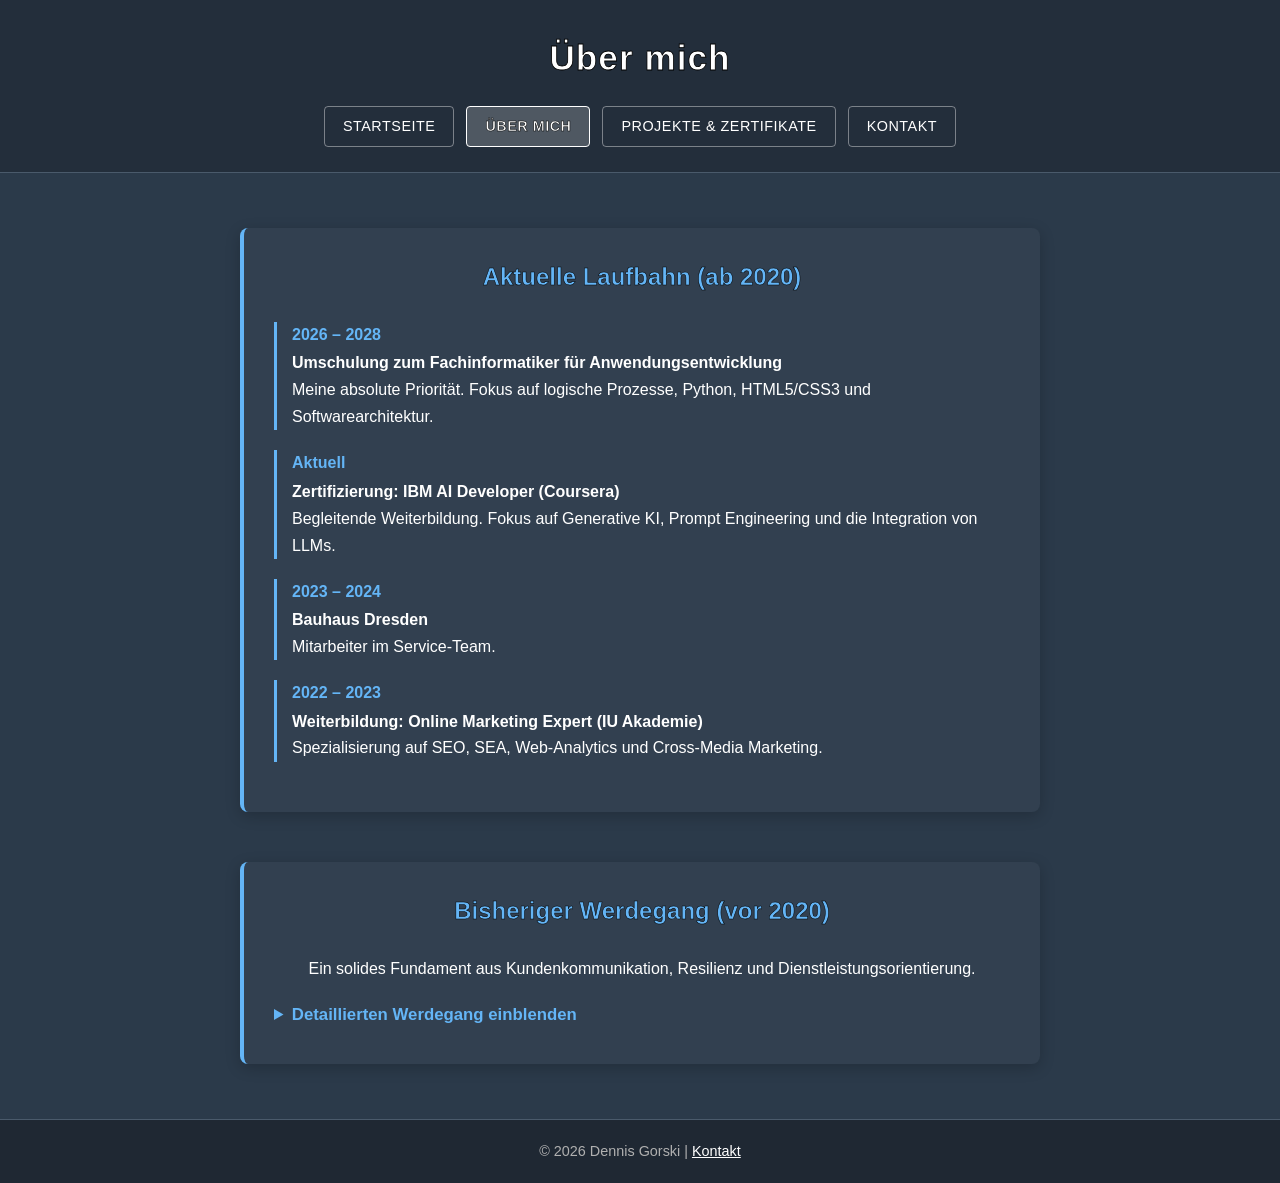
==== about.html @ ba8da116 "Initiales Deployment: Portfolio HTML, CSS und Zertifikate." ====
<!DOCTYPE html>
<html lang="de">
<head>
    <meta charset="UTF-8">
    <meta name="viewport" content="width=device-width, initial-scale=1.0">
    <title>Über mich - Dennis Gorski</title>
    <link rel="stylesheet" href="Stylesheets/Stylesheet-Portfolio.css">
</head>
<body>

    <header>
        <h1>Über mich</h1>
        <nav>
            <a href="index.html">Startseite</a>
            <a href="about.html" class="aktiv">Über mich</a>
            <a href="projekte.html">Projekte & Zertifikate</a>
            <a href="kontakt.html">Kontakt</a>
        </nav>
    </header>

    <main>
        <section id="aktuelles" class="content-box">
            <h2>Aktuelle Laufbahn (ab 2020)</h2>
            <div class="timeline">
                <div class="timeline-item">
                    <span class="zeitraum">2026 – 2028</span>
                    <div class="timeline-content">
                        <strong>Umschulung zum Fachinformatiker für Anwendungsentwicklung</strong>
                        <p>Meine absolute Priorität. Fokus auf logische Prozesse, Python, HTML5/CSS3 und Softwarearchitektur.</p>
                    </div>
                </div>

                <div class="timeline-item">
                    <span class="zeitraum">Aktuell</span>
                    <div class="timeline-content">
                        <strong>Zertifizierung: IBM AI Developer (Coursera)</strong>
                        <p>Begleitende Weiterbildung. Fokus auf Generative KI, Prompt Engineering und die Integration von LLMs.</p>
                    </div>
                </div>

                <div class="timeline-item">
                    <span class="zeitraum">2023 – 2024</span>
                    <div class="timeline-content">
                        <strong>Bauhaus Dresden</strong>
                        <p>Mitarbeiter im Service-Team.</p>
                    </div>
                </div>

                <div class="timeline-item">
                    <span class="zeitraum">2022 – 2023</span>
                    <div class="timeline-content">
                        <strong>Weiterbildung: Online Marketing Expert (IU Akademie)</strong>
                        <p>Spezialisierung auf SEO, SEA, Web-Analytics und Cross-Media Marketing.</p>
                    </div>
                </div>
            </div>
        </section>

        <section id="vergangenes" class="content-box">
            <h2>Bisheriger Werdegang (vor 2020)</h2>
            <p class="fokus-text">
                Ein solides Fundament aus Kundenkommunikation, Resilienz und Dienstleistungsorientierung.
            </p>
            
            <details style="cursor: pointer; padding: 5px 0;">
                <summary style="font-weight: 600; color: #64b5f6; font-size: 1.05rem;">Detaillierten Werdegang einblenden</summary>
                
                <div class="timeline" style="margin-top: 20px;">
                    <div class="timeline-item">
                        <span class="zeitraum">2004 – 2022</span>
                        <div class="timeline-content">
                            <strong>Freier Handelsvertreter & Ernährungsberater</strong>
                            <p>Vertrieb von Weinen (<a href="https://www.tastevin.de/" target="_blank" rel="noopener">Tastevin</a>), Unterhaltungselektronik und Dienstleistungen und Winterdienst auf Bereitschaft im Auftrag der Firma Wenzel Berlin-Spandau. Ergänzend dazu theoretische Qualifikation als Ernährungsberater.</p>
                        </div>
                    </div>

                    <div class="timeline-item">
                        <span class="zeitraum">2000 – 2004</span>
                        <div class="timeline-content">
                            <strong>Gastronomie & Ausbildung</strong>
                            <p>Ein halbes Berufsvorbereitendes Jahr im Jugendaufbauwerk Berlin-Spandau, gefolgt von einer Ausbildung zum Koch im Restaurant Cosmos (KiezKüchen gGmbH) in Berlin-Mitte.</p>
                        </div>
                    </div>
                </div>
            </details>
        </section>
    </main>

    <footer>
        <p>&copy; 2026 Dennis Gorski | <a href="kontakt.html">Kontakt</a></p>
    </footer>

</body>
</html>
---- Stylesheets/Stylesheet-Portfolio.css ----
* {
    box-sizing: border-box;
    margin: 0;
    padding: 0;
}

/* Base & Scrollbar */
html {
    scroll-behavior: smooth;
    overflow-y: scroll; /* Fix: Layout shift */
    scrollbar-width: thin; 
    scrollbar-color: rgba(255, 255, 255, 0.1) transparent; 
}

::-webkit-scrollbar {
    width: 6px; 
}

::-webkit-scrollbar-track {
    background: transparent; 
}

::-webkit-scrollbar-thumb {
    background-color: rgba(255, 255, 255, 0.15); 
    border-radius: 10px;
}

::-webkit-scrollbar-thumb:hover {
    background-color: rgba(255, 255, 255, 0.3); 
}

body {
    font-family: 'Segoe UI', Tahoma, Geneva, Verdana, sans-serif;
    line-height: 1.6;
    background-color: #2b3a4a;
    color: #ffffff;
    display: flex;
    flex-direction: column;
    min-height: 100vh; /* Sticky Footer */
}

/* Header & Navigation */
header {
    display: flex;
    flex-direction: column;
    align-items: center;    
    justify-content: center;
    text-align: center;
    padding: 30px 20px 25px;
    background-color: #232e3b;
    border-bottom: 1px solid #4a5a6b;
}

header h1 {
    font-size: 2.2rem;
    margin-bottom: 20px;
    color: #ffffff;
    font-family: 'Segoe UI', Tahoma, Geneva, Verdana, sans-serif;
    -webkit-text-stroke: 0.8px black; 
    letter-spacing: 1px;
}

nav {
    display: flex;
    justify-content: center;
    align-items: center;
    gap: 12px;
    flex-wrap: wrap;
    width: 100%;
    max-width: 800px;
    margin: 0 auto;
}

nav a {
    display: inline-block;
    padding: 8px 18px;
    color: #ffffff;
    text-decoration: none;
    border: 1px solid rgba(255, 255, 255, 0.4);
    border-radius: 4px;
    transition: all 0.3s ease;
    font-size: 0.9rem;
    text-transform: uppercase;
    letter-spacing: 0.5px;
    text-align: center;
}

nav a:hover {
    background-color: rgba(255, 255, 255, 0.15);
    border-color: #ffffff;
}

nav a.aktiv {
    border-color: #ffffff;
    background-color: rgba(255, 255, 255, 0.2);
    font-weight: bold;
    -webkit-text-stroke: 0.5px black;
}

/* Profile Image */
.profilbild-container {
    display: flex;
    justify-content: center;
    align-items: center;
    margin: 25px auto 15px auto;
    width: 100%;
}

main img, 
.profilbild {
    width: 180px;            
    height: 180px;           
    object-fit: cover;       /* Aspect ratio fix */
    border-radius: 50%;      
    border: 3px solid rgba(255, 255, 255, 0.8);
    box-shadow: 0 4px 15px rgba(0, 0, 0, 0.4);
    display: block;
    margin: 20px auto;       
    transition: transform 0.3s ease, border-color 0.3s ease;
}

.profilbild:hover {
    transform: scale(1.04);
    border-color: #ffffff;
}

/* Main Layout */
main {
    flex: 1;
    max-width: 900px;
    width: 90%;
    margin: 0 auto; 
    padding: 30px 20px;
    display: flex;
    flex-direction: column;
    align-items: center;
    text-align: center;
}

section {
    width: 100%;
    margin-bottom: 30px;
}

main h1, main h2, main h3 {
    margin-bottom: 20px;
    text-align: center;
    -webkit-text-stroke: 0.5px black;
}

main p {
    margin-bottom: 15px;
    line-height: 1.7;
}

main a {
    color: #64b5f6;          
    text-decoration: none;
    font-weight: 500;
}

main a:hover {
    color: #ffffff;
    text-decoration: underline;
}

strong {
    display: inline;
}

/* Content Boxes */
.content-box {
    background-color: rgba(255, 255, 255, 0.03); 
    border-radius: 8px; 
    padding: 30px;
    margin: 25px auto;
    max-width: 800px; 
    text-align: left; /* Overrides main center */
    box-shadow: 0 4px 15px rgba(0, 0, 0, 0.2); 
    border-left: 4px solid #64b5f6; 
}

.content-box h2 {
    text-align: center; 
    color: #64b5f6; 
    margin-bottom: 25px;
}

.content-box > p {
    text-align: center;
}

/* Global Lists */
ul {
    list-style: none; 
    padding: 0;       
    margin: 15px 0;
}

ul li {
    margin-bottom: 8px;
    text-align: center;
}

/* Tables */
.tabellen-container {
    width: 100%;
    overflow-x: auto; 
    margin: 20px auto;
}

table {
    width: 100%;
    border-collapse: collapse;
    min-width: 500px;
    margin: 0 auto;
}

th, td {
    border: 1px solid #4a5a6b;
    padding: 12px;
    text-align: center;
}

th {
    background-color: #1f2833;
}

/* Contact Form */
form {
    width: 100%;
    max-width: 600px;
    margin: 20px auto; 
    text-align: left;  
}

fieldset {
    border: 1px solid #4a5a6b;
    border-radius: 8px;
    padding: 25px;
    background-color: #232e3b;
    box-shadow: 0 4px 12px rgba(0, 0, 0, 0.25);
}

legend {
    padding: 0 10px;
    font-weight: bold;
    color: #ffffff;
    font-size: 1.1rem;
}

form label {
    display: block;
    margin-top: 15px;
    margin-bottom: 6px;
    font-weight: 500;
    color: #e0e0e0;
}

form input[type="text"],
form input[type="email"],
form select,
form textarea {
    width: 100%;
    padding: 10px 12px;
    border: 1px solid #4a5a6b;
    border-radius: 4px;
    background-color: #1f2833;
    color: #ffffff;
    font-size: 0.95rem;
    box-sizing: border-box;
}

form textarea {
    min-height: 120px;
    resize: vertical;
}

form input:focus,
form select:focus,
form textarea:focus {
    outline: none;
    border-color: #ffffff;
    box-shadow: 0 0 5px rgba(255, 255, 255, 0.4);
}

.form-buttons {
    display: flex;
    justify-content: center;
    gap: 15px;
    margin-top: 20px;
    flex-wrap: wrap;
}

form input[type="submit"],
form input[type="reset"],
form button {
    padding: 10px 24px;
    border: 1px solid rgba(255, 255, 255, 0.4);
    border-radius: 4px;
    background-color: #2b3a4a;
    color: #ffffff;
    font-size: 0.95rem;
    cursor: pointer;
    transition: all 0.2s ease;
}

form input[type="submit"]:hover,
form button[type="submit"]:hover {
    background-color: #3b4e63;
    border-color: #ffffff;
}

form input[type="reset"]:hover {
    background-color: #6b2b2b;
    border-color: #ff6b6b;
}

/* Timeline */
.timeline-item {
    margin-bottom: 20px;
    padding-left: 15px;
    border-left: 3px solid #64b5f6;
}

.zeitraum {
    font-weight: bold;
    color: #64b5f6;
    display: block;
    margin-bottom: 3px;
}

/* Project Lists & Buttons */
.projekt-liste {
    list-style: none;
    padding: 0;
}

.projekt-liste li {
    display: flex;
    flex-direction: column; 
    align-items: center; 
    text-align: center;
    margin-bottom: 25px;
    padding-bottom: 20px;
    border-bottom: 1px solid rgba(100, 181, 246, 0.2);
}

.projekt-liste li:last-child {
    border-bottom: none;
    margin-bottom: 0;
    padding-bottom: 0;
}

.projekt-info {
    padding-right: 0;
    margin-bottom: 12px; 
}

.projekt-info strong {
    display: block;
    color: #ffffff;
    font-size: 1.1rem;
    margin-bottom: 5px;
}

.projekt-info p {
    margin: 0;
    color: #b0bec5;
    font-size: 0.95rem;
}

.btn-zertifikat {
    display: inline-block;
    padding: 8px 15px;
    background-color: #64b5f6;
    color: #121212;
    text-decoration: none;
    font-weight: bold;
    border-radius: 4px;
    font-size: 0.9rem;
    transition: background-color 0.2s ease;
    white-space: nowrap;
    margin-top: 10px;
}

.btn-zertifikat:hover {
    background-color: #42a5f5;
    color: #000;
}

.status-badge {
    display: inline-block;
    background-color: #ffb300;
    color: #121212;
    padding: 8px 15px; 
    border-radius: 4px; 
    font-size: 0.9rem;
    font-weight: bold;
    margin-top: 10px; 
}

/* Skills Section */
#faehigkeiten {
    text-align: left; 
    max-width: 800px;
    margin: 0 auto; 
    padding: 20px;
}

#faehigkeiten ul {
    list-style: none; 
    padding: 0;
}

#faehigkeiten > ul > li {
    margin-bottom: 35px; 
}

#faehigkeiten > ul > li > strong {
    display: block;
    font-size: 1.15rem;
    color: #ffffff;
    margin-bottom: 15px;
    border-bottom: 1px solid rgba(100, 181, 246, 0.4); 
    padding-bottom: 5px;
}

#faehigkeiten > ul > li > ul {
    padding-left: 0;
}

#faehigkeiten > ul > li > ul > li {
    margin-bottom: 10px;
    padding: 8px 15px;
    background-color: rgba(255, 255, 255, 0.03); 
    border-left: 3px solid #64b5f6; 
    border-radius: 0 4px 4px 0; 
    color: #cfd8dc; 
    font-style: italic; 
    letter-spacing: 0.5px;
    transition: all 0.2s ease-in-out; 
}

#faehigkeiten > ul > li > ul > li:hover {
    background-color: rgba(100, 181, 246, 0.1); 
    color: #ffffff; 
    border-left-color: #ffb300; 
    transform: translateX(4px); 
    cursor: default;
}

/* Footer */
footer {
    display: flex;
    justify-content: center;
    align-items: center;
    padding: 20px;
    background-color: #1f2833;
    margin-top: auto;
    border-top: 1px solid #4a5a6b;
    text-align: center;
}

footer p {
    font-size: 0.9rem;
    color: #b0b0b0;
}

footer a {
    color: #ffffff;
    text-decoration: underline;
}

/* Mobile Breakpoint */
@media (max-width: 768px) {
    header h1 {
        font-size: 1.7rem;
    }

    nav {
        flex-direction: column;
        align-items: center;
        width: 100%;
    }

    nav a {
        width: 85%;
        max-width: 300px;
        text-align: center;
    }

    .profilbild {
        width: 140px;
        height: 140px;
    }

    main {
        width: 95%;
        padding: 15px 10px;
    }

    .form-buttons {
        flex-direction: column;
        align-items: center;
    }

    form input[type="submit"],
    form input[type="reset"],
    form button {
        width: 100%;
    }
}
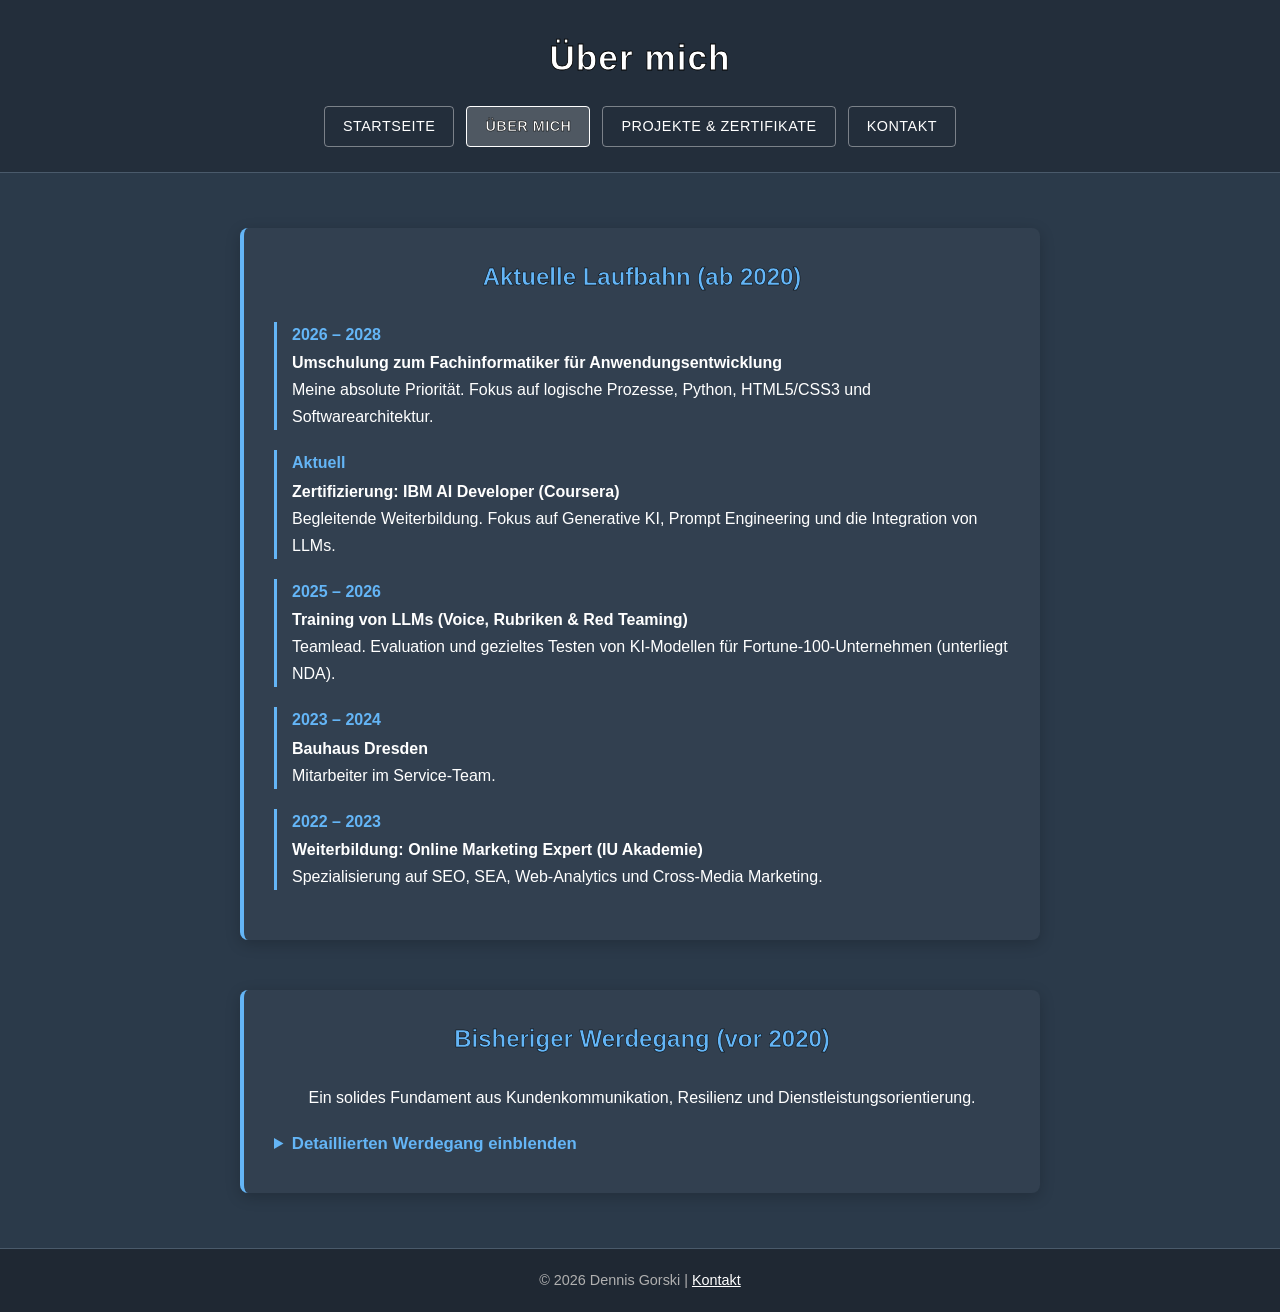
==== commit ee901bb9: "Update career timeline and details in about.html" ====
--- a/about.html
+++ b/about.html
@@ -22,37 +22,46 @@
         <section id="aktuelles" class="content-box">
             <h2>Aktuelle Laufbahn (ab 2020)</h2>
             <div class="timeline">
-                <div class="timeline-item">
-                    <span class="zeitraum">2026 – 2028</span>
-                    <div class="timeline-content">
-                        <strong>Umschulung zum Fachinformatiker für Anwendungsentwicklung</strong>
-                        <p>Meine absolute Priorität. Fokus auf logische Prozesse, Python, HTML5/CSS3 und Softwarearchitektur.</p>
-                    </div>
-                </div>
+        <div class="timeline-item">
+            <span class="zeitraum">2026 – 2028</span>
+            <div class="timeline-content">
+                <strong>Umschulung zum Fachinformatiker für Anwendungsentwicklung</strong>
+                <p>Meine absolute Priorität. Fokus auf logische Prozesse, Python, HTML5/CSS3 und Softwarearchitektur.</p>
+            </div>
+        </div>
 
-                <div class="timeline-item">
-                    <span class="zeitraum">Aktuell</span>
-                    <div class="timeline-content">
-                        <strong>Zertifizierung: IBM AI Developer (Coursera)</strong>
-                        <p>Begleitende Weiterbildung. Fokus auf Generative KI, Prompt Engineering und die Integration von LLMs.</p>
-                    </div>
-                </div>
+        <div class="timeline-item">
+            <span class="zeitraum">Aktuell</span>
+            <div class="timeline-content">
+                <strong>Zertifizierung: IBM AI Developer (Coursera)</strong>
+                <p>Begleitende Weiterbildung. Fokus auf Generative KI, Prompt Engineering und die Integration von LLMs.</p>
+            </div>
+        </div>
 
-                <div class="timeline-item">
-                    <span class="zeitraum">2023 – 2024</span>
-                    <div class="timeline-content">
-                        <strong>Bauhaus Dresden</strong>
-                        <p>Mitarbeiter im Service-Team.</p>
-                    </div>
-                </div>
+        <div class="timeline-item">
+            <span class="zeitraum">2025 – 2026</span>
+            <div class="timeline-content">
+                <strong>Training von LLMs (Voice, Rubriken & Red Teaming)</strong>
+                <p>Teamlead. Evaluation und gezieltes Testen von KI-Modellen für Fortune-100-Unternehmen (unterliegt NDA).</p>
+            </div>
+        </div>
 
-                <div class="timeline-item">
-                    <span class="zeitraum">2022 – 2023</span>
-                    <div class="timeline-content">
-                        <strong>Weiterbildung: Online Marketing Expert (IU Akademie)</strong>
-                        <p>Spezialisierung auf SEO, SEA, Web-Analytics und Cross-Media Marketing.</p>
-                    </div>
-                </div>
+        <div class="timeline-item">
+            <span class="zeitraum">2023 – 2024</span>
+            <div class="timeline-content">
+                <strong>Bauhaus Dresden</strong>
+                <p>Mitarbeiter im Service-Team.</p>
+            </div>
+        </div>
+
+        <div class="timeline-item">
+            <span class="zeitraum">2022 – 2023</span>
+            <div class="timeline-content">
+                <strong>Weiterbildung: Online Marketing Expert (IU Akademie)</strong>
+                <p>Spezialisierung auf SEO, SEA, Web-Analytics und Cross-Media Marketing.</p>
+            </div>
+        </div>
+    </div>
             </div>
         </section>
 
@@ -91,4 +100,4 @@
     </footer>
 
 </body>
-</html>+</html>
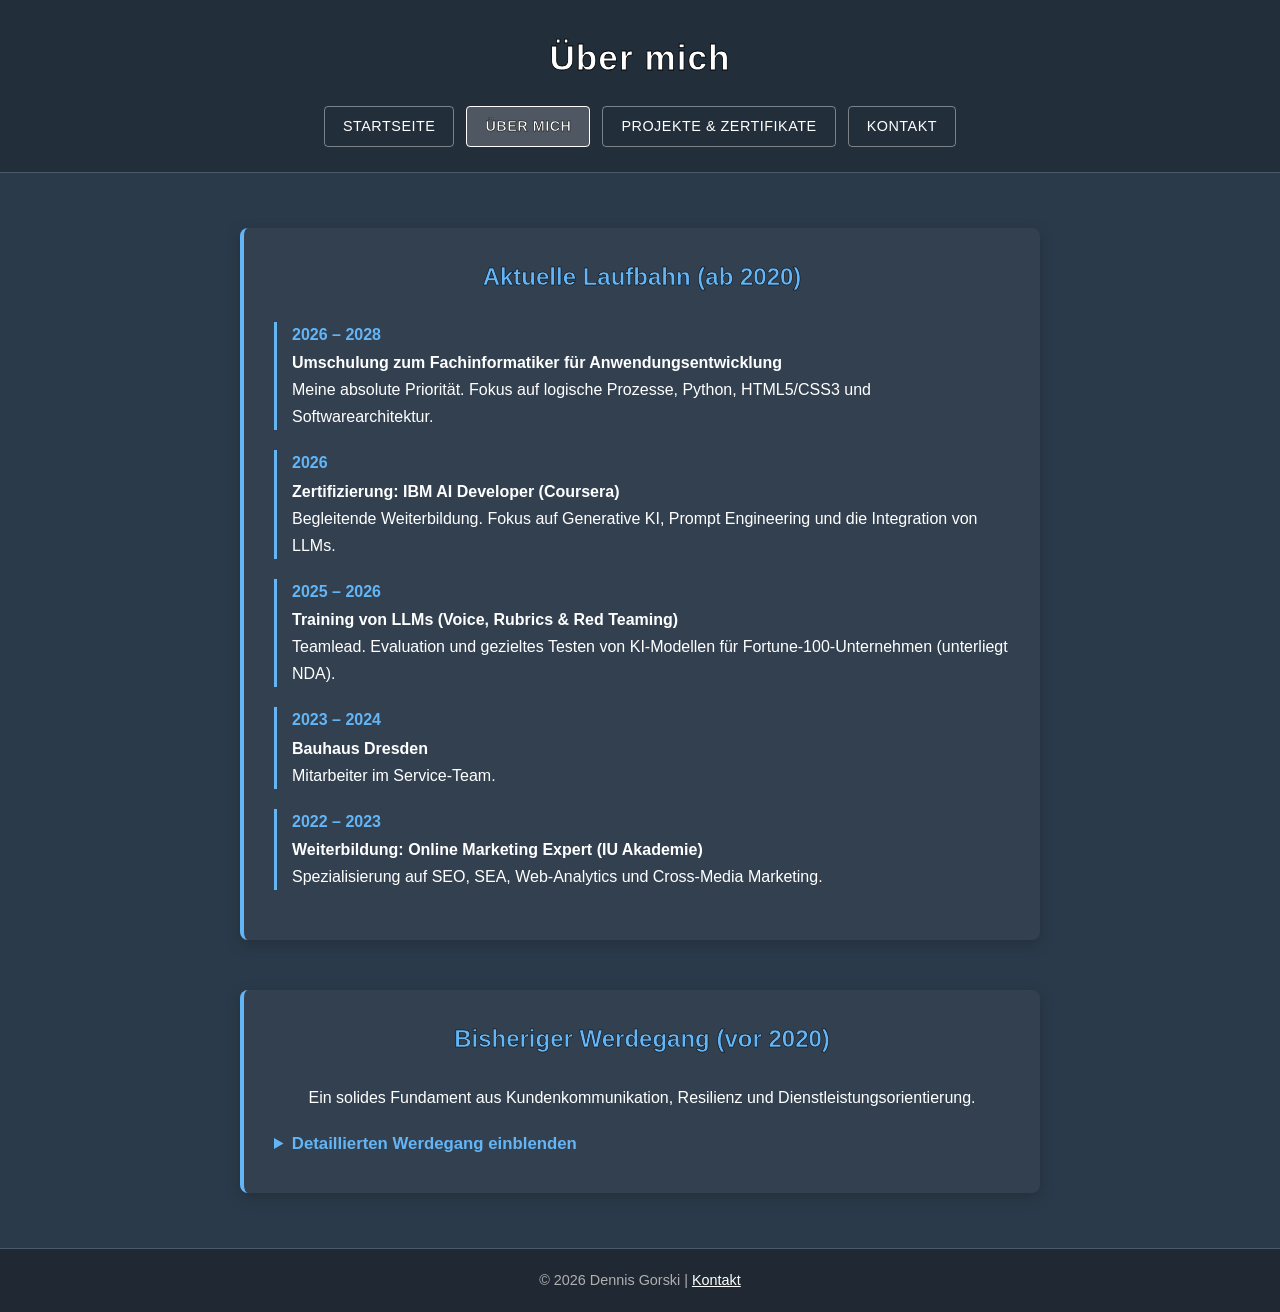
==== commit 34ec916d: "Fix HTML formatting issues in about.html" ====
--- a/about.html
+++ b/about.html
@@ -31,7 +31,7 @@
         </div>
 
         <div class="timeline-item">
-            <span class="zeitraum">Aktuell</span>
+            <span class="zeitraum">2026</span>
             <div class="timeline-content">
                 <strong>Zertifizierung: IBM AI Developer (Coursera)</strong>
                 <p>Begleitende Weiterbildung. Fokus auf Generative KI, Prompt Engineering und die Integration von LLMs.</p>
@@ -41,7 +41,7 @@
         <div class="timeline-item">
             <span class="zeitraum">2025 – 2026</span>
             <div class="timeline-content">
-                <strong>Training von LLMs (Voice, Rubriken & Red Teaming)</strong>
+                <strong>Training von LLMs (Voice, Rubrics & Red Teaming)</strong>
                 <p>Teamlead. Evaluation und gezieltes Testen von KI-Modellen für Fortune-100-Unternehmen (unterliegt NDA).</p>
             </div>
         </div>
